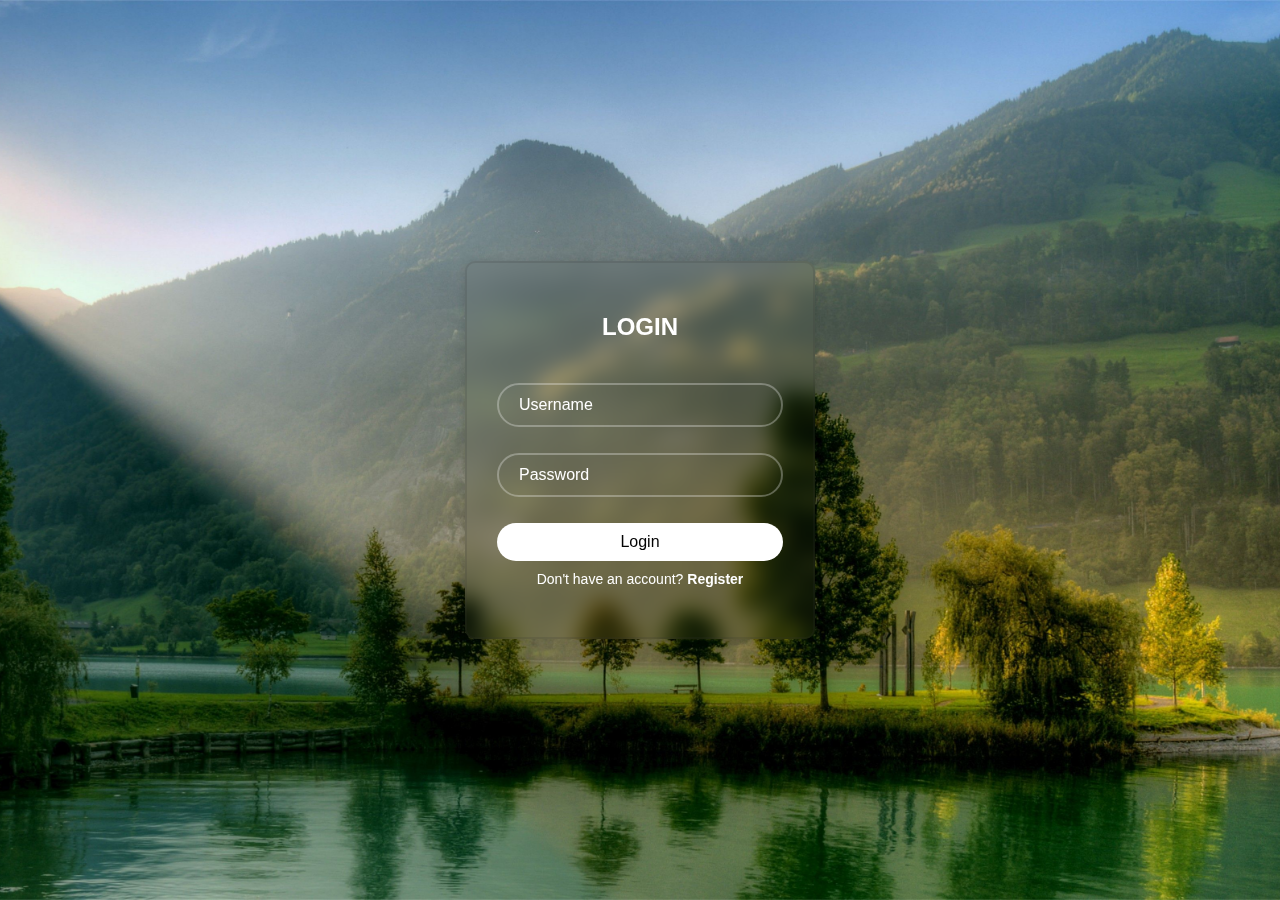
==== index.html @ 0395c48c "Add files via upload" ====
<!DOCTYPE html>
<html lang="en">
<head>
  <meta charset="UTF-8">
  <meta name="viewport" content="width=device-width, initial-scale=1.0">
  <title>Login</title>
  <link rel="stylesheet" href="styles.css">
  <link rel="stylesheet" href="https://unpkg.com/boxicons@2.1.4/css/boxicons.min.css">
  <link rel="icon" type="image/jpg" href="https://static.vecteezy.com/system/resources/previews/000/414/750/original/silhouette-scene-of-mountains-at-sunset-vector.jpg">
</head>
<body>
  <div class="login-container">
    <form id="loginForm" action="submit-login" method="POST">
      <h2>LOGIN</h2>
      <div class="form-group">
        <input type="text" placeholder="Username" id="username" name="username" required>        
      </div>
      <div class="form-group">
        <input type="password" placeholder="Password" id="password" name="password" required>       
      </div>
      <button type="submit">Login</button>
      <p id="error-message" class="error-message"></p>
      <div class="register-link">
        <p>Don't have an account?
          <a href="register.html">Register</a></p>
      </div>
    </form>
  </div>
  <script src="script.js"></script>
  <script src="dist/sweetalert2.all.min.js"></script>
</body>
</html>
---- styles.css ----
* {
  margin: 0;
  padding: 0;
  box-sizing: border-box;
}

body {
  font-family: Arial, sans-serif;
  background-color: #000000;
  display: flex;
  justify-content: center;
  align-items: center;
  height: 100vh;
  margin: 0;
  padding: 0;
  box-sizing: border-box;
  background: url('imageL.jpg') no-repeat;
  background-size: cover;
  background-position: center;
}

.login-container {
  backdrop-filter: blur(10px);
  background: transparent;
  border: 2px solid rgba(54, 54, 54, 0.158);
  box-shadow: 0 0 10px rgba(0, 0, 0, 0.1);
  color: #000000;
  border-radius: 10px;
  width: 350px;
  padding: 50px 30px;
}

h2 {
  text-align: center;
  margin-bottom: 20px;
  color: #ffffff;
  font-style: bold;
  height: 50px;
}

.form-group {
  width: 100%;
  height: 50px;
  margin: 20px 0;
  
}

.form-group input {
  width: 100%;
  height: 80%;
  background: transparent;
  outline: none;
  border: none;
  border: 2px solid rgba(248, 248, 248, 0.301);
  border-radius: 40px;
  padding: 20px 20px 20px 20px;
  font-size: 16px;
  
}

label {
  display: block;
  margin-bottom: 5px;
  color: #ffffff;
}

input {
  width: 100%;
  height: 30px;
  border: 2px solid #ccc;
  background: transparent;
  border-radius: 10px;
  font-size: 14px;
  color:#ffffff
}

button {
  width: 100%;
  padding: 10px;
  background: #ffffff;
  color: rgb(3, 3, 3);
  border: none;
  border-radius: 40px;
  cursor: pointer;
  font-size: 16px;
}

button:hover {
  background: #3d613d;
  color: antiquewhite;
}

.error-message {
  color: red;
  font-size: 14px;
  text-align: center;
  display: none;
}

.register-link p {
  color: #ffffff;
  font-size: 14px;
  text-align: center;
  margin-top: 10px;
}

.register-link a {
  color: #ffffff;
  text-decoration: none;
  font-weight: 600;
}

.form-group input::placeholder {
  color: #ffffff;
}

.form-group i {
  position: absolute;
  right: 20px;
  font-size: 20px;
  top: 50%;
  transform: translateY(-50%);
  color: #ffffff;
}
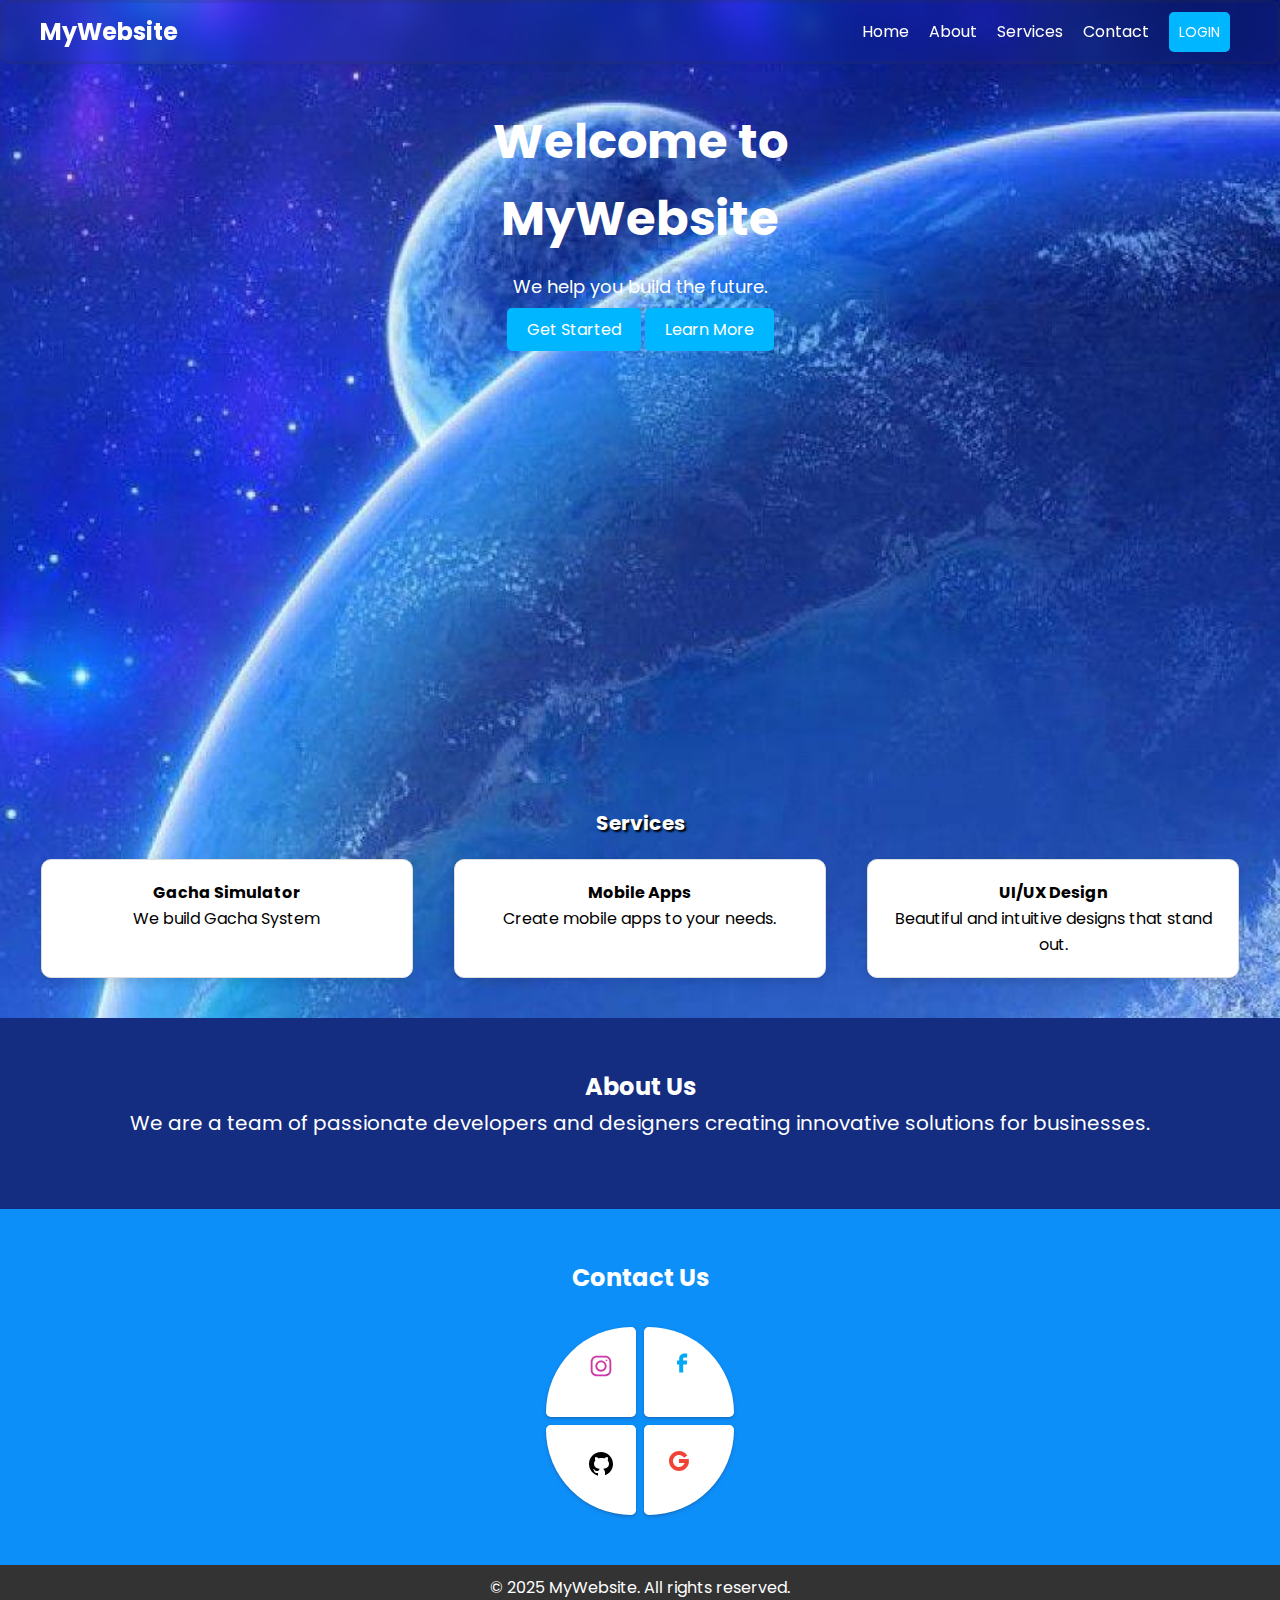
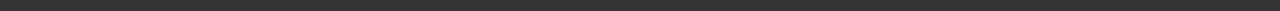
==== commit 5e9a7d65: "Rename dashboard.html to index.html" ====
--- a/index.html
+++ b/index.html
@@ -3,30 +3,136 @@
 <head>
   <meta charset="UTF-8">
   <meta name="viewport" content="width=device-width, initial-scale=1.0">
-  <title>Login</title>
-  <link rel="stylesheet" href="styles.css">
-  <link rel="stylesheet" href="https://unpkg.com/boxicons@2.1.4/css/boxicons.min.css">
-  <link rel="icon" type="image/jpg" href="https://static.vecteezy.com/system/resources/previews/000/414/750/original/silhouette-scene-of-mountains-at-sunset-vector.jpg">
+  <title>Test Website</title>
+  <link rel="stylesheet" href="stylesdocument.css">
+  <link rel="icon" type="image/jpg" href="https://cdn.vectorstock.com/i/preview-1x/77/87/astronaut-in-deep-space-vector-30157787.jpg">
 </head>
 <body>
-  <div class="login-container">
-    <form id="loginForm" action="submit-login" method="POST">
-      <h2>LOGIN</h2>
-      <div class="form-group">
-        <input type="text" placeholder="Username" id="username" name="username" required>        
+
+  <header>
+    <div class="container1">
+      <h1 class="logo">MyWebsite</h1>
+      <nav>
+        <ul class="nav-links">
+          <li><a href="#home" class="navi">Home</a></li>
+          <li><a href="#about" class="navi">About</a></li>
+          <li><a href="#services" class="navi">Services</a></li>
+          <li><a href="#contact" class="navi">Contact</a></li>
+          <li><a class="btn2" id="btn2">LOGIN</a></li>
+        </ul>      
+         </div>            
+        
+      </nav>
+    </div>    
+  
+  </header>
+
+  <div id="loginPopup" class="login-container">
+      <span class="close">&times;</span>
+      <form id="loginForm" action="submit-login" method="POST">
+        <h2>LOGIN</h2>
+        <div class="form-group">
+          <input type="text" placeholder="Username" id="username" name="username" required>        
+        </div>
+        <div class="form-group">
+          <input type="password" placeholder="Password" id="password" name="password" required>       
+        </div>
+        <button type="submit">LOGIN</button>
+        <p id="error-message" class="error-message"></p>
+        <div class="register-link">
+          <p>Don't have an account?
+            <a href="register.html">Register</a></p>
+        </div>
+      </form>
+    </div>
+    <script src="script.js"></script>
+    <script src="dist/sweetalert2.all.min.js"></script>
+
+  <section id="home">
+    <div class="hero">
+      <h1>Welcome to MyWebsite</h1>
+      <p>We help you build the future.</p>
+      <a href="#services" class="btn">Get Started</a>
+      <a href="#about" class="btn">Learn More</a>      
+    </div>
+  </section>  
+
+  
+  <div class="youtube">
+    <iframe style="border: none;" allowfullscreen="" width="420" height="345" src="https://www.youtube.com/embed/WklvHSS0kRk">
+    </iframe>
+    <iframe style="border: none;" allowfullscreen="" width="420" height="345" src="https://www.youtube.com/embed/WklvHSS0kRk">
+    </iframe>
+    <iframe style="border: none;" allowfullscreen="" width="420" height="345" src="https://www.youtube.com/embed/WklvHSS0kRk">
+    </iframe>
+  </div>
+
+  <section id="services" class="services">
+    <div class="containers">
+      <h3>Services</h3>
+      <div class="service-cards">
+        <div class="card1">
+          <a href="html/card1.html">
+          <h4>Gacha Simulator</h4>
+          <p>We build Gacha System</p>
+        </a>
+        </div>
+        <div class="card2">
+          <a href="card2.htmL">
+          <h4>Mobile Apps</h4>
+          <p>Create mobile apps to your needs.</p>
+        </a>
+        </div>
+        <div class="card3">
+          <a href="card3.htmL">
+          <h4>UI/UX Design</h4>
+          <p>Beautiful and intuitive designs that stand out.</p>
+          </a>
+        </div>
       </div>
-      <div class="form-group">
-        <input type="password" placeholder="Password" id="password" name="password" required>       
-      </div>
-      <button type="submit">Login</button>
-      <p id="error-message" class="error-message"></p>
-      <div class="register-link">
-        <p>Don't have an account?
-          <a href="register.html">Register</a></p>
-      </div>
-    </form>
+    </div>
+  </section>
+
+  <section id="about" class="about">
+    <div class="containerAbout">
+      <h2>About Us</h2>
+      <p>We are a team of passionate developers and designers creating innovative solutions for businesses.</p>
+    </div>
+  </section>
+
+  <section id="contact" class="contact">
+    <div class="container">
+      <h6>Contact Us</h6>
+      <!-- From Uiverse.io by Praashoo7 --> 
+<div class="main">
+  <div class="up">
+    <a href="http://www.instagram.com" class="card11">
+      <svg xmlns="http://www.w3.org/2000/svg" xmlns:xlink="http://www.w3.org/1999/xlink" viewBox="0,0,256,256" width="30px" height="30px" fill-rule="nonzero" class="instagram"><g fill-rule="nonzero" stroke="none" stroke-width="1" stroke-linecap="butt" stroke-linejoin="miter" stroke-miterlimit="10" stroke-dasharray="" stroke-dashoffset="0" font-family="none" font-weight="none" font-size="none" text-anchor="none" style="mix-blend-mode: normal"><g transform="scale(8,8)"><path d="M11.46875,5c-3.55078,0 -6.46875,2.91406 -6.46875,6.46875v9.0625c0,3.55078 2.91406,6.46875 6.46875,6.46875h9.0625c3.55078,0 6.46875,-2.91406 6.46875,-6.46875v-9.0625c0,-3.55078 -2.91406,-6.46875 -6.46875,-6.46875zM11.46875,7h9.0625c2.47266,0 4.46875,1.99609 4.46875,4.46875v9.0625c0,2.47266 -1.99609,4.46875 -4.46875,4.46875h-9.0625c-2.47266,0 -4.46875,-1.99609 -4.46875,-4.46875v-9.0625c0,-2.47266 1.99609,-4.46875 4.46875,-4.46875zM21.90625,9.1875c-0.50391,0 -0.90625,0.40234 -0.90625,0.90625c0,0.50391 0.40234,0.90625 0.90625,0.90625c0.50391,0 0.90625,-0.40234 0.90625,-0.90625c0,-0.50391 -0.40234,-0.90625 -0.90625,-0.90625zM16,10c-3.30078,0 -6,2.69922 -6,6c0,3.30078 2.69922,6 6,6c3.30078,0 6,-2.69922 6,-6c0,-3.30078 -2.69922,-6 -6,-6zM16,12c2.22266,0 4,1.77734 4,4c0,2.22266 -1.77734,4 -4,4c-2.22266,0 -4,-1.77734 -4,-4c0,-2.22266 1.77734,-4 4,-4z"></path></g></g></svg>
+    </a>
+    <a href="http://www.facebook.com" class="card22">
+      <svg xmlns="http://www.w3.org/2000/svg" fill="none" viewBox="0 0 24 24" height="24" class="facebook" width="24">
+        <path d="M9.19795 21.5H13.198V13.4901H16.8021L17.198 9.50977H13.198V7.5C13.198 6.94772 13.6457 6.5 14.198 6.5H17.198V2.5H14.198C11.4365 2.5 9.19795 4.73858 9.19795 7.5V9.50977H7.19795L6.80206 13.4901H9.19795V21.5Z"></path>
+      </svg>
+    </a>
   </div>
-  <script src="script.js"></script>
-  <script src="dist/sweetalert2.all.min.js"></script>
+  <div class="down">
+    <a href="http://www.github.com" class="card33">
+      <svg xmlns="http://www.w3.org/2000/svg" viewBox="0 0 30 30" width="30px" height="30px" class="github">    <path d="M15,3C8.373,3,3,8.373,3,15c0,5.623,3.872,10.328,9.092,11.63C12.036,26.468,12,26.28,12,26.047v-2.051 c-0.487,0-1.303,0-1.508,0c-0.821,0-1.551-0.353-1.905-1.009c-0.393-0.729-0.461-1.844-1.435-2.526 c-0.289-0.227-0.069-0.486,0.264-0.451c0.615,0.174,1.125,0.596,1.605,1.222c0.478,0.627,0.703,0.769,1.596,0.769 c0.433,0,1.081-0.025,1.691-0.121c0.328-0.833,0.895-1.6,1.588-1.962c-3.996-0.411-5.903-2.399-5.903-5.098 c0-1.162,0.495-2.286,1.336-3.233C9.053,10.647,8.706,8.73,9.435,8c1.798,0,2.885,1.166,3.146,1.481C13.477,9.174,14.461,9,15.495,9 c1.036,0,2.024,0.174,2.922,0.483C18.675,9.17,19.763,8,21.565,8c0.732,0.731,0.381,2.656,0.102,3.594 c0.836,0.945,1.328,2.066,1.328,3.226c0,2.697-1.904,4.684-5.894,5.097C18.199,20.49,19,22.1,19,23.313v2.734 c0,0.104-0.023,0.179-0.035,0.268C23.641,24.676,27,20.236,27,15C27,8.373,21.627,3,15,3z"></path></svg>
+    </a>
+    <a href="http://www.gmail.com" class="card44">
+      <svg xmlns="http://www.w3.org/2000/svg" fill="none" viewBox="0 0 24 24" height="24" class="gmail" width="24">
+        <path d="M6 12C6 15.3137 8.68629 18 12 18C14.6124 18 16.8349 16.3304 17.6586 14H12V10H21.8047V14H21.8C20.8734 18.5645 16.8379 22 12 22C6.47715 22 2 17.5228 2 12C2 6.47715 6.47715 2 12 2C15.445 2 18.4831 3.742 20.2815 6.39318L17.0039 8.68815C15.9296 7.06812 14.0895 6 12 6C8.68629 6 6 8.68629 6 12Z"></path>
+      </svg>
+    </a>
+  </div>
+</div>
+    </div>
+  </section>
+
+  <footer>
+    <p>© 2025 MyWebsite. All rights reserved.</p>
+  </footer>
+
+  <script src="scriptdocument.js"></script>
 </body>
-</html>+</html>
--- a/stylesdocument.css
+++ b/stylesdocument.css
@@ -0,0 +1,562 @@
+/* Global Styles */
+@import url(https://fonts.googleapis.com/css2?family=Poppins:ital,wght@0,100;0,200;0,300;0,400;0,500;0,600;0,700;0,800;0,900;1,100;1,200;1,300;1,400;1,500;1,600;1,700;1,800;1,900&display=swap);
+
+* {
+  margin: 0;
+  padding: 0;
+  box-sizing: border-box;
+  font-family: 'poppins', sans-serif;
+}
+
+body {
+  font-family: 'Poppins', sans-serif;
+  line-height: 1.6;
+  background: url('image.jpg') no-repeat;
+  background-size: cover;
+  background-position: center;
+}
+
+h2 {
+  color: #ffffff;
+}
+
+h3 {
+  font-size: 20px;
+  margin-bottom: 20px;
+  text-align: center;
+  color: #fff;
+  text-shadow: 2px 2px 2px #000000;
+}
+
+h6 {
+  color: #ffffff;
+  font-size: 24px;
+  margin-top: 0;
+}
+
+/* Header */
+header {
+  backdrop-filter: blur(10px);
+  background: transparent;
+  border: 3px solid rgba(54, 54, 54, 0.158);
+  box-shadow: 0 0 10px rgba(0, 0, 0, 0.1);
+  color: #000000;
+  border-radius: 10px;
+  color: #fff;
+  padding: 10px 0;
+  position: sticky;
+  top: 0;
+  z-index: 1000;
+}
+
+.container {
+  width: 100%;
+  max-width: 1200px;
+  margin: 0 auto;
+  justify-content: space-between;
+  align-items: center;
+}
+
+.containers {
+  margin: 20px;
+}
+
+.container1 {
+  width: 100%;
+  max-width: 1200px;
+  margin: 0 auto;
+  display: flex;
+  justify-content: space-between;
+  align-items: center;
+}
+
+.containerAbout p {
+  font-size: 20px;
+  margin-bottom: 20px;
+  color: #ffffff;
+}
+
+.containerAbout {
+  width: 100%;
+}
+
+.logo {
+  font-size: 24px;
+  font-weight: bold;
+}
+
+.nav-links {
+  list-style: none;
+  display: flex;
+}
+
+.nav-links li {
+  margin: 0 10px;
+}
+
+.nav-links a {
+  color: #fff;
+  text-decoration: none;
+}
+
+.nav-links button {
+  color: #fff;
+  text-decoration: none;
+  list-style: none;
+  display: flex;
+}
+
+.navLogin {
+  list-style: none;
+  display: flex;
+}
+
+.navLogin li {
+  margin: 0 0px;
+}
+
+.btn2 {
+  /*border: 1px solid #ffffff;*/
+  background: rgb(0, 183, 255);
+  padding: 10px 10px;
+  border-radius: 5px;
+  margin: 0px 0px;
+  font-size: 14px;
+  cursor: pointer;
+}
+
+.btn2:hover {
+  background: #ffffff;
+  color: rgb(0, 183, 255);
+  transform: scaleY(20px) ;
+  transition: .2s ;
+}
+
+.navi:hover {
+  text-decoration: underline;
+}
+
+.navLogin a {
+  color: #fff;
+  text-decoration: none;
+}
+
+.btn {
+  /*backdrop-filter: blur(10px);*/
+  background: rgb(0, 183, 255);
+  /*border: 2px solid rgba(54, 54, 54, 0.158);
+  box-shadow: 0 0 10px rgba(0, 0, 0, 0.1);
+  border-radius: 10px;*/
+  color: #fff;
+  padding: 10px 20px;
+  text-decoration: none;
+  border-radius: 5px;
+}
+
+.btn:hover {
+  background: #ffffff;
+  color: rgb(0, 183, 255);
+}
+
+/* Hero Section */
+#home {
+  background: url('https://via.placeholder.com/1200x600') no-repeat center center/cover;
+  width: 100%;
+  height: 90%;
+  color: #fff;
+  display: flex;
+  justify-content: center;
+  align-items: center;
+  text-align: center;
+}
+
+.selected-languages {
+  cursor: pointer;
+}
+
+.selected-languages::before {
+  content: "";
+  display: block;
+  width: 32px;
+  height: 32px;
+  background-image: url(https://wallpapercave.com/wp/wp2134643.jpg);
+}
+
+.youtube {  
+  /*background: transparent;
+  border-radius: 10px;
+  border: 2px solid rgba(255, 255, 255, 0.2);
+  overflow: hidden;*/
+  display: flex;
+  justify-content: center;
+  text-align: center;
+}
+
+.youtube iframe {
+  box-sizing: border-box;
+  border: 2px #fff;
+  margin: 20px;
+  padding: 20px 0px 20px;
+}
+
+.hero {
+  width: 35%;
+  height: 100%;
+  margin: 20px;
+  padding: 20px;
+  /*backdrop-filter: blur(10px);
+  background: transparent;
+  border: 2px solid rgba(54, 54, 54, 0.158);
+  box-shadow: 0 0 10px rgba(0, 0, 0, 0.1);
+  border-radius: 10px;*/
+}
+
+.hero h1 {
+  font-size: 48px;
+  padding: 0px;
+}
+
+.hero p {
+  margin: 15px 0;
+  font-size: 18px;
+  background: transparent;
+}
+
+/* About Section */
+.about {
+  padding: 50px 0;
+  background: rgb(20, 45, 129);
+  text-align: center;
+}
+
+/* Services Section */
+.services {
+  padding: 20px 0;
+}
+
+.service-cards {
+  display: flex;
+  justify-content: space-around;
+  margin-top: 20px;
+}
+
+.card1, .card2, .card3{
+  background: #fff;
+  padding: 20px;
+  width: 30%;
+  border: 1px solid #ddd;
+  border-radius: 10px;
+  text-align: center;
+  box-shadow: 0 4px 10px rgba(0, 0, 0, 0.1);
+}
+
+.card1:hover, .card2:hover, .card3:hover{
+  background: rgb(0, 183, 255);
+  
+}
+
+.card1 a, .card2 a, .card3 a {
+  color: #000000;
+  text-decoration: none;
+  margin-top: 10px;
+}
+
+/* Contact Section */
+.contact {
+  padding: 50px 0;
+  background: #0d8ffa;
+  color: #fff;
+  text-align: center;
+}
+
+.contact form {
+  width: 50%;
+  margin: 0 auto;
+  padding: 10px;
+  
+}
+
+.contact input, .contact textarea {
+  width: 100%;
+  padding: 10px;
+  margin: 10px 0;
+  border: none;
+  border-radius: 5px;
+  background: #ffffff;
+  color: #000000;
+}
+
+.contact button {
+  background: #fff;
+  color: #000000;
+  border: none;
+  padding: 10px 20px;
+  border-radius: 5px;
+  cursor: pointer;
+}
+
+/* Footer */
+footer {
+  text-align: center;
+  padding: 10px;
+  background: #333;
+  color: #fff;
+}
+
+.login-container {
+  backdrop-filter: blur(6px);
+  background: rgb(0, 183, 255);
+  border: 2px solid rgb(255, 255, 255);
+  box-shadow: 0 0 10px rgba(53, 43, 56, 0.5);
+  color: #000000;
+  border-radius: 20px;
+  width: 350px;
+  padding: 40px 30px;
+  display: none;
+  position: fixed;
+  top: 27%;
+  left: 80%;
+  transform: translate(-50%, -50%);
+
+}
+
+.login-container span {
+  color: #ffffff;
+}
+
+.close {
+  position: absolute;
+  top: 10px;
+  right: 10px;
+  font-size: 24px;
+  cursor: pointer;
+}
+
+.close:hover {
+  color: grey;
+}
+
+.login-container h2 {
+  color: #ffffff;
+  display: flex;
+  justify-content: center;
+  text-align: center;
+}
+
+.form-group {
+  width: 100%;
+  height: 50px;
+  margin: 20px 0;
+  
+}
+
+.form-group input {
+  width: 100%;
+  height: 80%;
+  background: transparent;
+  outline: none;
+  border: none;
+  border: 2px solid rgba(248, 248, 248, 0.301);
+  border-radius: 40px;
+  padding: 20px 20px 20px 20px;
+  font-size: 16px;
+  
+}
+
+label {
+  display: block;
+  margin-bottom: 5px;
+  color: #ffffff;
+}
+
+input {
+  width: 100%;
+  height: 30px;
+  border: 2px solid #ccc;
+  background: transparent;
+  border-radius: 10px;
+  font-size: 14px;
+  color:#ffffff
+}
+
+button {
+  width: 100%;
+  padding: 10px;
+  background: #ffffff;
+  color: rgb(3, 3, 3);
+  border: none;
+  border-radius: 40px;
+  cursor: pointer;
+  font-size: 16px;
+}
+
+button:hover {
+  background: rgb(0, 183, 255);
+  color: #fff;
+}
+
+.error-message {
+  color: red;
+  font-size: 14px;
+  text-align: center;
+  display: none;
+}
+
+.register-link p {
+  color: #ffffff;
+  font-size: 14px;
+  text-align: center;
+  margin-top: 10px;
+}
+
+.register-link a {
+  color: #ffffff;
+  text-decoration: none;
+  font-weight: 600;
+}
+
+.form-group input::placeholder {
+  color: #ffffff;
+}
+
+.form-group i {
+  position: absolute;
+  right: 20px;
+  font-size: 20px;
+  top: 50%;
+  transform: translateY(-50%);
+  color: #ffffff;
+}
+
+/* From Uiverse.io by Praashoo7 */ 
+.main {  
+  margin: 30px 0 0;
+  flex-direction: column;
+  gap: 0.5em;
+  display: flex;
+  justify-content: center;
+  text-align: center;  
+}
+
+.up {
+  display: flex;
+  justify-content: center;
+  text-align: center;
+  flex-direction: row;
+  gap: 0.5em;
+}
+
+.down {
+  display: flex;
+  justify-content: center;
+  text-align: center;
+  flex-direction: row;
+  gap: 0.5em;
+}
+
+.card11 {
+  width: 90px;
+  height: 90px;
+  outline: none;
+  border: none;
+  background: white;
+  border-radius: 90px 5px 5px 5px;
+  box-shadow: rgba(50, 50, 93, 0.25) 0px 2px 5px -1px, rgba(0, 0, 0, 0.3) 0px 1px 3px -1px;
+  transition: .2s ease-in-out;
+}
+
+.instagram {
+  margin-top: 1.5em;
+  margin-left: 1.2em;
+  fill: #cc39a4;
+}
+
+.card22 {
+  width: 90px;
+  height: 90px;
+  outline: none;
+  border: none;
+  background: white;
+  border-radius: 5px 90px 5px 5px;
+  box-shadow: rgba(50, 50, 93, 0.25) 0px 2px 5px -1px, rgba(0, 0, 0, 0.3) 0px 1px 3px -1px;
+  transition: .2s ease-in-out;
+}
+
+.facebook {
+  margin-top: 1.5em;
+  margin-left: -.9em;
+  fill: #03A9F4;
+}
+
+.card33 {
+  width: 90px;
+  height: 90px;
+  outline: none;
+  border: none;
+  background: white;
+  border-radius: 5px 5px 5px 90px;
+  box-shadow: rgba(50, 50, 93, 0.25) 0px 2px 5px -1px, rgba(0, 0, 0, 0.3) 0px 1px 3px -1px;
+  transition: .2s ease-in-out;
+}
+
+.github {
+  margin-top: 1.5em;
+  margin-left: 1.2em;
+}
+
+.card44 {
+  width: 90px;
+  height: 90px;
+  outline: none;
+  border: none;
+  background: white;
+  border-radius: 5px 5px 90px 5px;
+  box-shadow: rgba(50, 50, 93, 0.25) 0px 2px 5px -1px, rgba(0, 0, 0, 0.3) 0px 1px 3px -1px;
+  transition: .2s ease-in-out;
+}
+
+.gmail {
+  margin-top: 1.5em;
+  margin-left: -1.2em;
+  fill: #f14336;
+}
+
+.card11:hover {
+  cursor: pointer;
+  scale: 1.1;
+  background-color: #cc39a4;
+}
+
+.card11:hover .instagram {
+  fill: white;
+}
+
+.card22:hover {
+  cursor: pointer;
+  scale: 1.1;
+  background-color: #03A9F4;
+}
+
+.card22:hover .facebook {
+  fill: white;
+}
+
+.card33:hover {
+  cursor: pointer;
+  scale: 1.1;
+  background-color: black;
+}
+
+.card33:hover .github {
+  fill: white;
+}
+
+.card44:hover {
+  cursor: pointer;
+  scale: 1.1;
+  background-color: #f14336;
+}
+
+.card44:hover .gmail {
+  fill: white;
+}